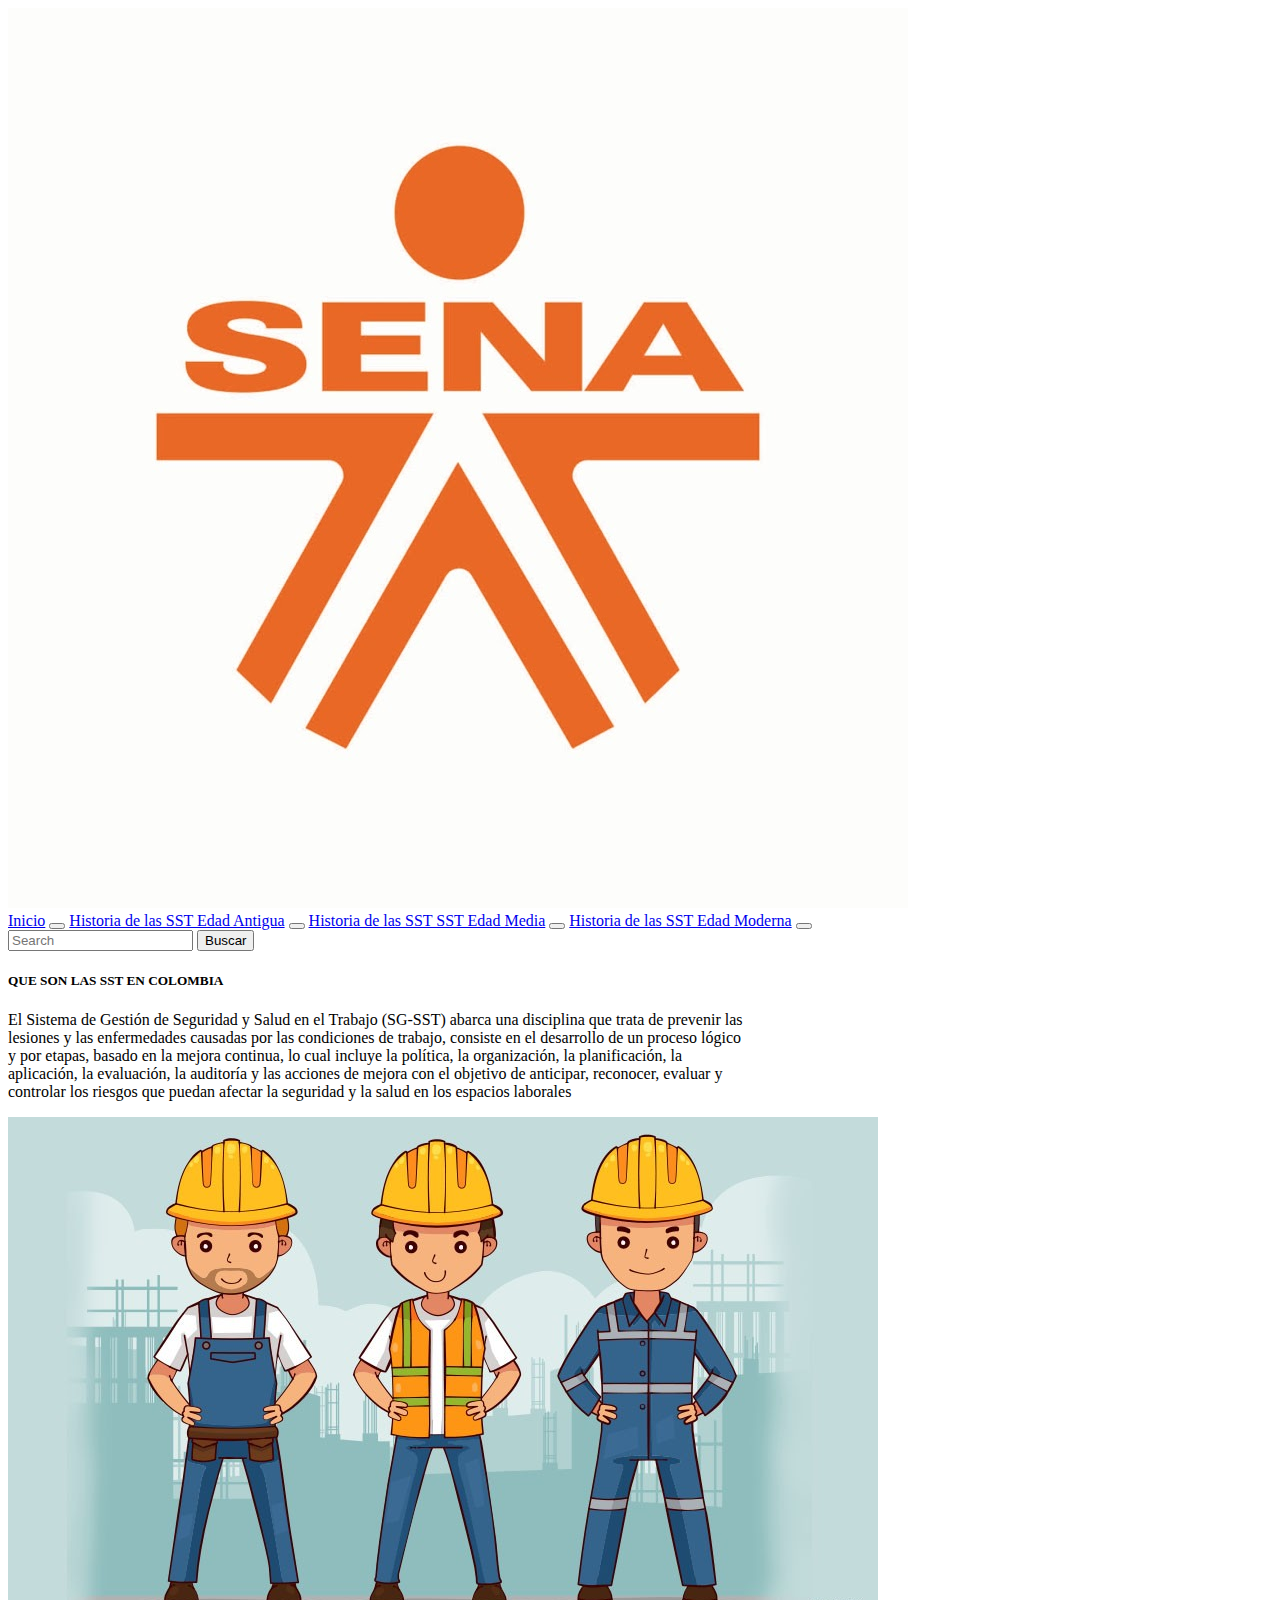
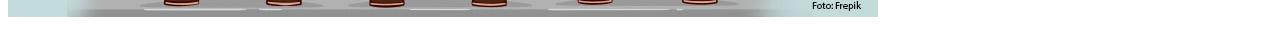
==== antigua.html @ 03c68d3b "correccion" ====
<!DOCTYPE html>
<html lang="es">

<head>
    <meta charset="UTF-8">
    <meta http-equiv="X-UA-Compatible" content="IE=edge">
    <meta name="viewport" content="width=device-width, initial-scale=1.0">
    <link href="https://cdn.jsdelivr.net/npm/bootstrap@5.2.2/dist/css/bootstrap.min.css" rel="stylesheet"
        integrity="sha384-Zenh87qX5JnK2Jl0vWa8Ck2rdkQ2Bzep5IDxbcnCeuOxjzrPF/et3URy9Bv1WTRi" crossorigin="anonymous">

    <title>Document</title>
</head>

<body>
    <div class="container3">
        <nav class="navbar navbar-expand-lg bg-warning text-dark navbar-light">
            <div class="container-fluid">
                <!-- <div class="p-3 mb-8"> -->
                <div class="card" style="width: 5rem;">
                    <img src="./img/sena.jpg" class="card-img-top" alt="...">
                </div>
                <a class="navbar-brand bg" href="index.html">Inicio</a>
                <button class="navbar-toggler" type="button" data-bs-toggle="collapse"
                    data-bs-target="#navbarSupportedContent" aria-controls="navbarSupportedContent"
                    aria-expanded="false" aria-label="Toggle navigation">
                    <span class="navbar-toggler-icon"></span>
                </button>

                <a class="navbar-brand bg" href="antigua.html">Historia de las SST Edad Antigua</a>
                <button class="navbar-toggler" type="button" data-bs-toggle="collapse"
                    data-bs-target="#navbarSupportedContent" aria-controls="navbarSupportedContent"
                    aria-expanded="false" aria-label="Toggle navigation">
                    <span class="navbar-toggler-icon"></span>
                </button>
                <a class="navbar-brand bg" href="sst.html">Historia de las SST SST Edad Media</a>
                <button class="navbar-toggler" type="button" data-bs-toggle="collapse"
                    data-bs-target="#navbarSupportedContent" aria-controls="navbarSupportedContent"
                    aria-expanded="false" aria-label="Toggle navigation">
                    <span class="navbar-toggler-icon"></span>
                </button>
                <a class="navbar-brand bg" href="sst.html">Historia de las SST Edad Moderna</a>
                <button class="navbar-toggler" type="button" data-bs-toggle="collapse"
                    data-bs-target="#navbarSupportedContent" aria-controls="navbarSupportedContent"
                    aria-expanded="false" aria-label="Toggle navigation">
                    <span class="navbar-toggler-icon"></span>
                </button>
                <form class="d-flex">
                    <input class="form-control me-2" type="search" placeholder="Search" aria-label="Search">
                    <button class="btn btn-outline-success" type="submit">Buscar</button>
                </form>
            </div>
        </nav>
    </div>
    <div class="card mb-3 col order-1" style="width: 740px;">
        <div class="row-2 g-0">
            <div class="Card">
                <div class="card-body">
                    <h5 class="card-title">QUE SON LAS SST EN COLOMBIA</h5>
                    <p class="card-text">El Sistema de Gestión de Seguridad y Salud en el Trabajo (SG-SST) abarca una
                        disciplina que trata de prevenir las lesiones y las enfermedades causadas por las
                        condiciones de
                        trabajo, consiste en el desarrollo de un proceso lógico y por etapas, basado en la
                        mejora
                        continua,
                        lo cual incluye la política, la organización, la planificación, la aplicación, la
                        evaluación, la
                        auditoría y las acciones de mejora con el objetivo de anticipar, reconocer, evaluar
                        y
                        controlar
                        los
                        riesgos que puedan afectar la seguridad y la salud en los espacios laborales</p>
                    <p class="card-text"></p>
                </div>
                <img src="./img/sst.jpg" class="card-img-bottom" alt="...">
            </div>
        </div>
    </div>

</body>

</html>
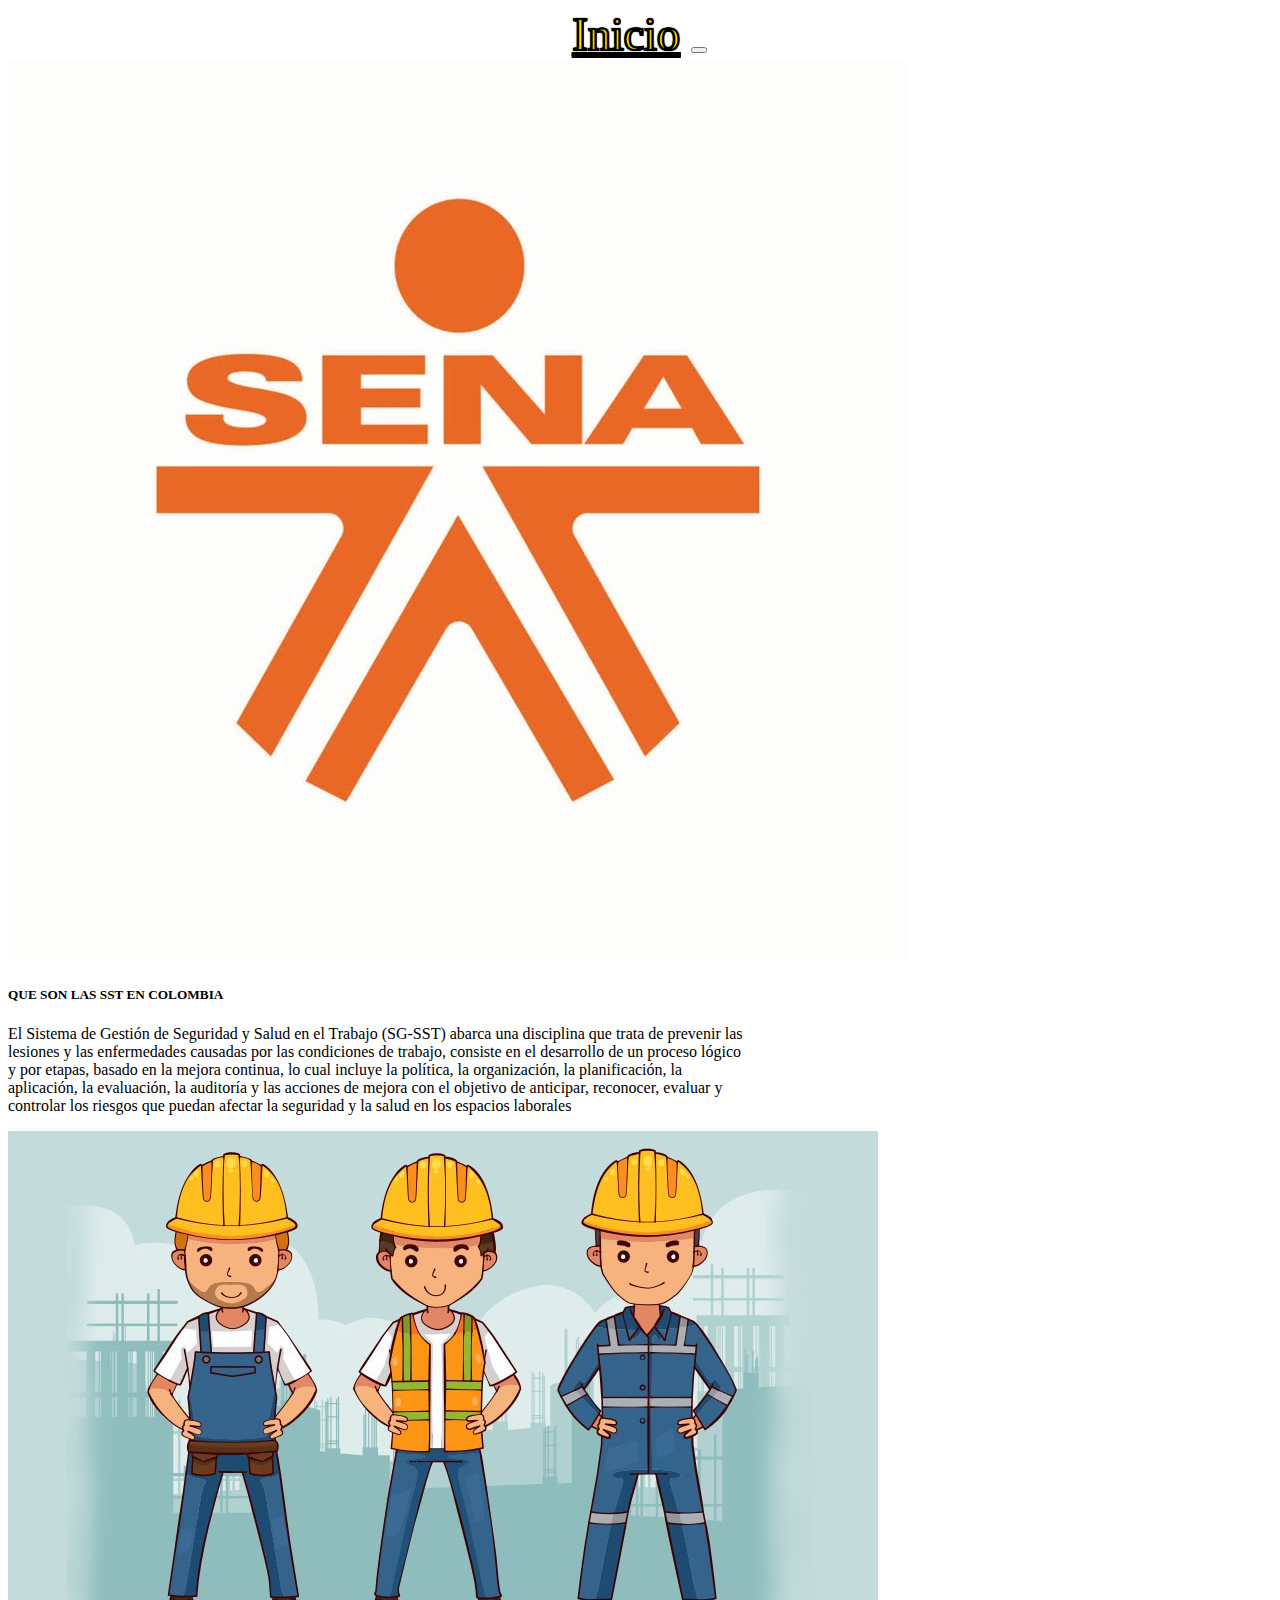
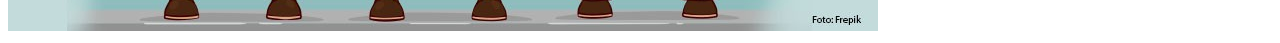
==== commit 899e3b62: "mejoras" ====
--- a/antigua.html
+++ b/antigua.html
@@ -7,71 +7,53 @@
     <meta name="viewport" content="width=device-width, initial-scale=1.0">
     <link href="https://cdn.jsdelivr.net/npm/bootstrap@5.2.2/dist/css/bootstrap.min.css" rel="stylesheet"
         integrity="sha384-Zenh87qX5JnK2Jl0vWa8Ck2rdkQ2Bzep5IDxbcnCeuOxjzrPF/et3URy9Bv1WTRi" crossorigin="anonymous">
-
+    <link rel="stylesheet" href="style.css">
     <title>Document</title>
 </head>
 
 <body>
-    <div class="container3">
-        <nav class="navbar navbar-expand-lg bg-warning text-dark navbar-light">
-            <div class="container-fluid">
-                <!-- <div class="p-3 mb-8"> -->
-                <div class="card" style="width: 5rem;">
-                    <img src="./img/sena.jpg" class="card-img-top" alt="...">
-                </div>
-                <a class="navbar-brand bg" href="index.html">Inicio</a>
+
+    <div class="navbar navbar-expand-lg bg-warning text-dark navbar-light">
+        <div class="container-md">
+            <div class="container2">
+                <a class="" href="index.html">Inicio</a>
                 <button class="navbar-toggler" type="button" data-bs-toggle="collapse"
                     data-bs-target="#navbarSupportedContent" aria-controls="navbarSupportedContent"
                     aria-expanded="false" aria-label="Toggle navigation">
                     <span class="navbar-toggler-icon"></span>
                 </button>
+            </div>
+            <div class="card" style="width: 5rem;">
+                <img src="./img/sena.jpg" class="card-img-top" alt="...">
+            </div>
 
-                <a class="navbar-brand bg" href="antigua.html">Historia de las SST Edad Antigua</a>
-                <button class="navbar-toggler" type="button" data-bs-toggle="collapse"
-                    data-bs-target="#navbarSupportedContent" aria-controls="navbarSupportedContent"
-                    aria-expanded="false" aria-label="Toggle navigation">
-                    <span class="navbar-toggler-icon"></span>
-                </button>
-                <a class="navbar-brand bg" href="sst.html">Historia de las SST SST Edad Media</a>
-                <button class="navbar-toggler" type="button" data-bs-toggle="collapse"
-                    data-bs-target="#navbarSupportedContent" aria-controls="navbarSupportedContent"
-                    aria-expanded="false" aria-label="Toggle navigation">
-                    <span class="navbar-toggler-icon"></span>
-                </button>
-                <a class="navbar-brand bg" href="sst.html">Historia de las SST Edad Moderna</a>
-                <button class="navbar-toggler" type="button" data-bs-toggle="collapse"
-                    data-bs-target="#navbarSupportedContent" aria-controls="navbarSupportedContent"
-                    aria-expanded="false" aria-label="Toggle navigation">
-                    <span class="navbar-toggler-icon"></span>
-                </button>
-                <form class="d-flex">
-                    <input class="form-control me-2" type="search" placeholder="Search" aria-label="Search">
-                    <button class="btn btn-outline-success" type="submit">Buscar</button>
-                </form>
-            </div>
-        </nav>
+        </div>
+
     </div>
-    <div class="card mb-3 col order-1" style="width: 740px;">
-        <div class="row-2 g-0">
-            <div class="Card">
-                <div class="card-body">
-                    <h5 class="card-title">QUE SON LAS SST EN COLOMBIA</h5>
-                    <p class="card-text">El Sistema de Gestión de Seguridad y Salud en el Trabajo (SG-SST) abarca una
-                        disciplina que trata de prevenir las lesiones y las enfermedades causadas por las
-                        condiciones de
-                        trabajo, consiste en el desarrollo de un proceso lógico y por etapas, basado en la
-                        mejora
-                        continua,
-                        lo cual incluye la política, la organización, la planificación, la aplicación, la
-                        evaluación, la
-                        auditoría y las acciones de mejora con el objetivo de anticipar, reconocer, evaluar
-                        y
-                        controlar
-                        los
-                        riesgos que puedan afectar la seguridad y la salud en los espacios laborales</p>
-                    <p class="card-text"></p>
+    <div class="container-md">
+        <div class="card mb-3 col order-1" style="width: 740px;">
+            <div class="row-2 g-0">
+                <div class="Card">
+                    <div class="card-body">
+                        <h5 class="card-title">QUE SON LAS SST EN COLOMBIA</h5>
+                        <p class="card-text">El Sistema de Gestión de Seguridad y Salud en el Trabajo (SG-SST) abarca
+                            una
+                            disciplina que trata de prevenir las lesiones y las enfermedades causadas por las
+                            condiciones de
+                            trabajo, consiste en el desarrollo de un proceso lógico y por etapas, basado en la
+                            mejora
+                            continua,
+                            lo cual incluye la política, la organización, la planificación, la aplicación, la
+                            evaluación, la
+                            auditoría y las acciones de mejora con el objetivo de anticipar, reconocer, evaluar
+                            y
+                            controlar
+                            los
+                            riesgos que puedan afectar la seguridad y la salud en los espacios laborales</p>
+                        <p class="card-text"></p>
+                    </div>
+                    <img src="./img/sst.jpg" class="card-img-bottom" alt="...">
                 </div>
-                <img src="./img/sst.jpg" class="card-img-bottom" alt="...">
             </div>
         </div>
     </div>
--- a/style.css
+++ b/style.css
@@ -0,0 +1,23 @@
+
+.container1{
+    text-align: center;
+    color: #FCDB00;
+    font-family: impact;
+    font-size: 46px;
+    text-shadow: -1px -1px 1px #000, 1px 1px 1px #000, -1px 1px 1px #000, 1px -1px 1px #000;
+    -webkit-text-fill-color: #FCDB00;
+    -webkit-text-stroke: 2px black; 
+    
+}
+
+.container2{
+    text-align: center;
+    color: #FCDB00;
+    font-family: impact;
+    font-size: 46px;
+    text-shadow: -1px -1px 1px #000, 1px 1px 1px #000, -1px 1px 1px #000, 1px -1px 1px #000;
+    -webkit-text-fill-color: #FCDB00;
+    -webkit-text-stroke: 2px black; 
+    
+}
+
